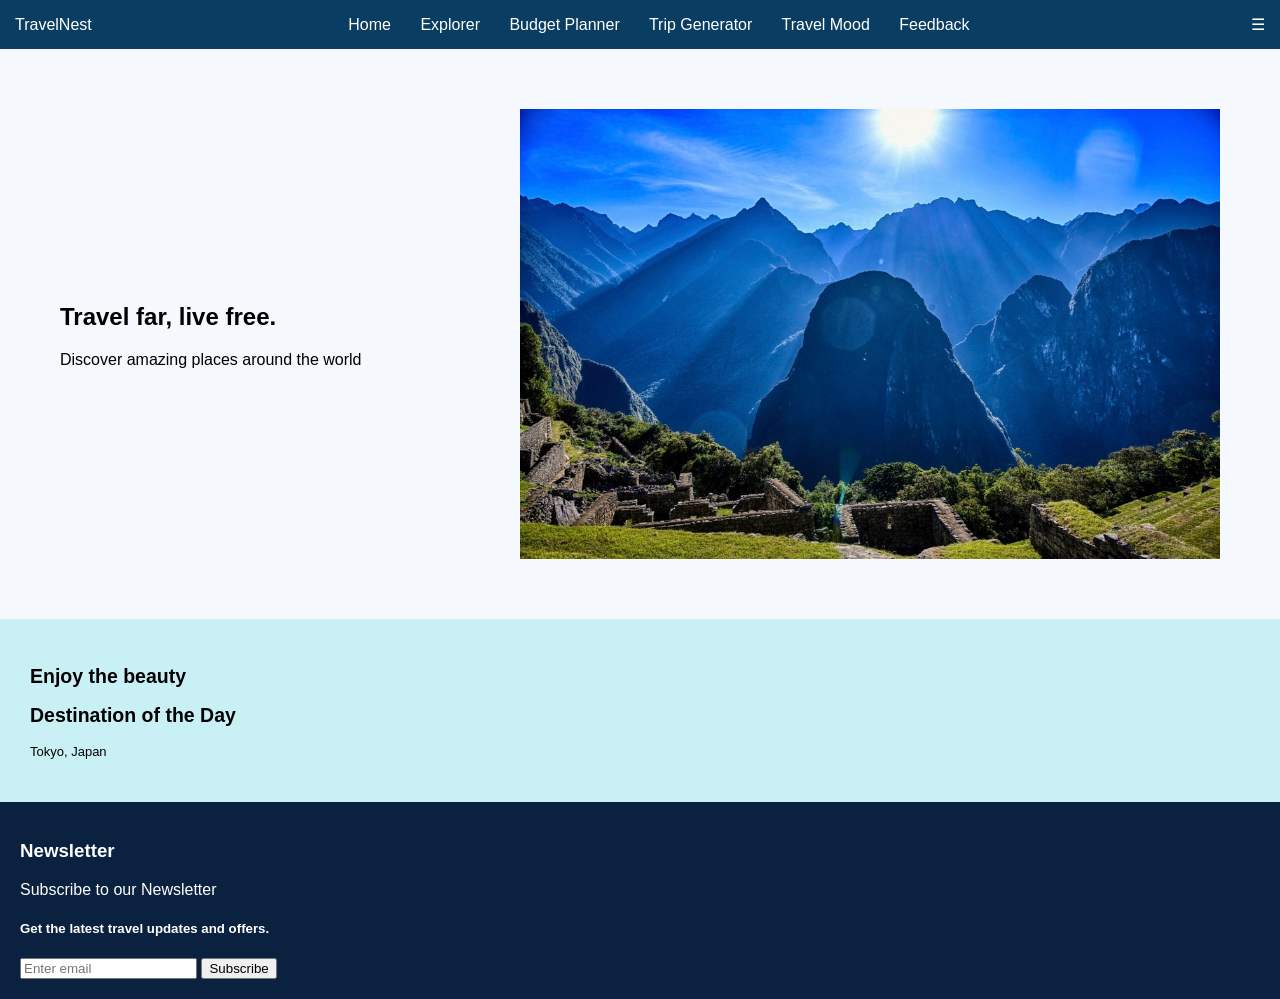
==== pages/index.html @ f7131f9d "Add files via upload" ====
<html lang="en">
<head>
    <meta charset="UTF-8">
    <meta name="viewport" content="width= , initial-scale=1.0">
    <title>TravelNest</title>
    <link rel ="stylesheet" href = "../css/Home.css">
</head>
<body>
    
<!--navbar-->
<header>
  <div class="logo">TravelNest</div>

  <nav id="nav">
    <a href="index.html">Home</a>
    <a href="explorer.html">Explorer</a>
    <a href="Budget.html">Budget Planner</a>
    <a href="Random.html">Trip Generator</a>
    <a href="mood.html">Travel Mood</a>
    <a href="Feedback.html">Feedback</a>

  </nav> 
   <div class="menu-toggle" onclick="toggleMenu()">
    ☰
  </div>
</header>

<!-- Hero -->
<section class="hero">
  <div class="hero-text">
    <h1 id="quote">Loading...</h1>
    <p>Discover amazing places around the world</p>
  </div>

  <div class="hero-image">
    <img id="heroImg" src= ../assets/Home/image.jpeg >
  </div>
</section>

<!-- Destination-->
<section class="daily">
  <div class = "daily-text">
    <h1> Enjoy the beauty </h1>
    <h2>Destination of the Day</h2>
    <p id="destination"></p>
  </div>
</section>

<!-- Footer -->
<footer>

  <div class="newsletter">
    <h3>Newsletter</h3>
    <p> Subscribe to our Newsletter </p>
    <h5> Get the latest travel updates and offers. </h5>
    <input type="email" id="email" placeholder="Enter email">
    <button onclick="saveEmail()">Subscribe</button>
  </div>
</footer>

<script src="../js/Home.js"></script>
</body>
</html>
</body>
</html>
---- css/Home.css ----
body {
  margin: 0;
  font-family: Arial;
}

/* NAVBAR */
header {
  display: flex;
  justify-content: space-between;
  align-items: center;
  padding: 15px;
  background: #0a3d62;
  color: white;
}

nav a {
  text-decoration: none;
  color: white;
  gap: 25px;
  margin-right: 25px;
}

.hamburger{
  display: none;
  font-size: 25px;
  cursor: pointer;
}

/* HERO */
.hero {
  display: grid;
  grid-template-columns: 1fr 1fr;
  background : rgb(245, 248, 252);
  padding: 60px;
  align-items: center;
}

img {
    width: 700px;
    height: 450px;
}

/* DAILY */
.daily {
  display: block;
  text-align: left;
  padding: 30px;
  background: #c9f0f5;
  font-size: small;
}


/* FOOTER */
footer {
  display: flex;
  justify-content: space-between;
  padding: 20px;
  background: #0a223f;
  color: rgb(255, 255, 255);
}

/* MOBILE */
@media (max-width: 768px) {
  .hero {
    grid-template-columns: 1fr;
    text-align: center;
  }

  nav {
    display: none;
    position: absolute;
    top: 60px;
    right: 0;
    background: #0a3d62;
    width: 150px;
    flex-direction: column;
  }

  nav.show {
    display: flex;
  }

  .hamburger {
    display: block;
  }
}
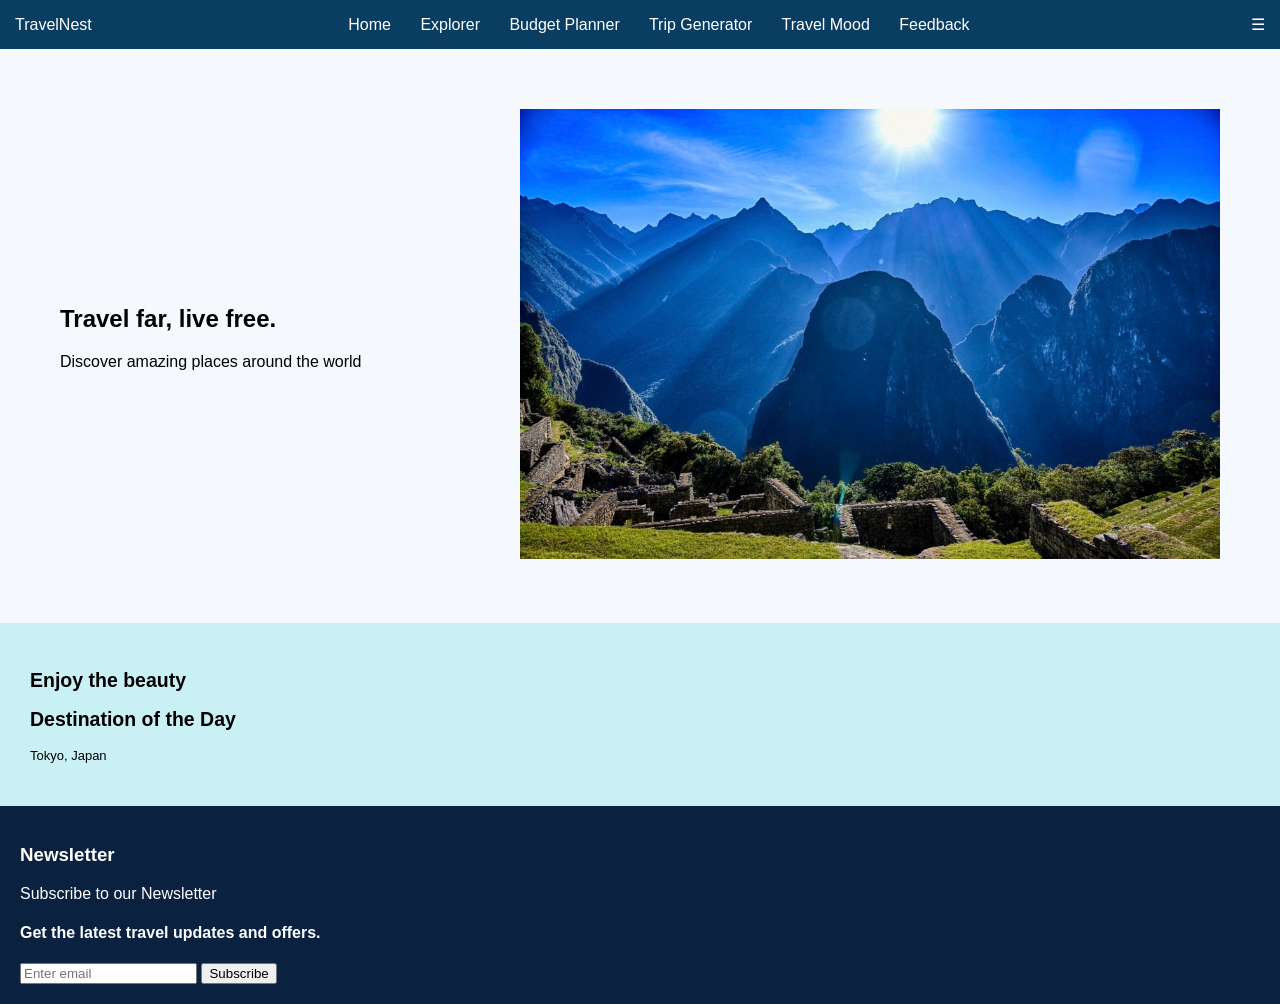
==== commit 9e946742: "Update index.html" ====
--- a/pages/index.html
+++ b/pages/index.html
@@ -1,3 +1,4 @@
+<!DOCTYPE html>
 <html lang="en">
 <head>
     <meta charset="UTF-8">
@@ -33,7 +34,7 @@
   </div>
 
   <div class="hero-image">
-    <img id="heroImg" src= ../assets/Home/image.jpeg >
+    <img id="heroImg" src= ../assets/Home/image.jpeg alt = "Travle Image">
   </div>
 </section>
 
@@ -52,7 +53,7 @@
   <div class="newsletter">
     <h3>Newsletter</h3>
     <p> Subscribe to our Newsletter </p>
-    <h5> Get the latest travel updates and offers. </h5>
+    <h4> Get the latest travel updates and offers. </h4>
     <input type="email" id="email" placeholder="Enter email">
     <button onclick="saveEmail()">Subscribe</button>
   </div>
@@ -61,5 +62,3 @@
 <script src="../js/Home.js"></script>
 </body>
 </html>
-</body>
-</html>
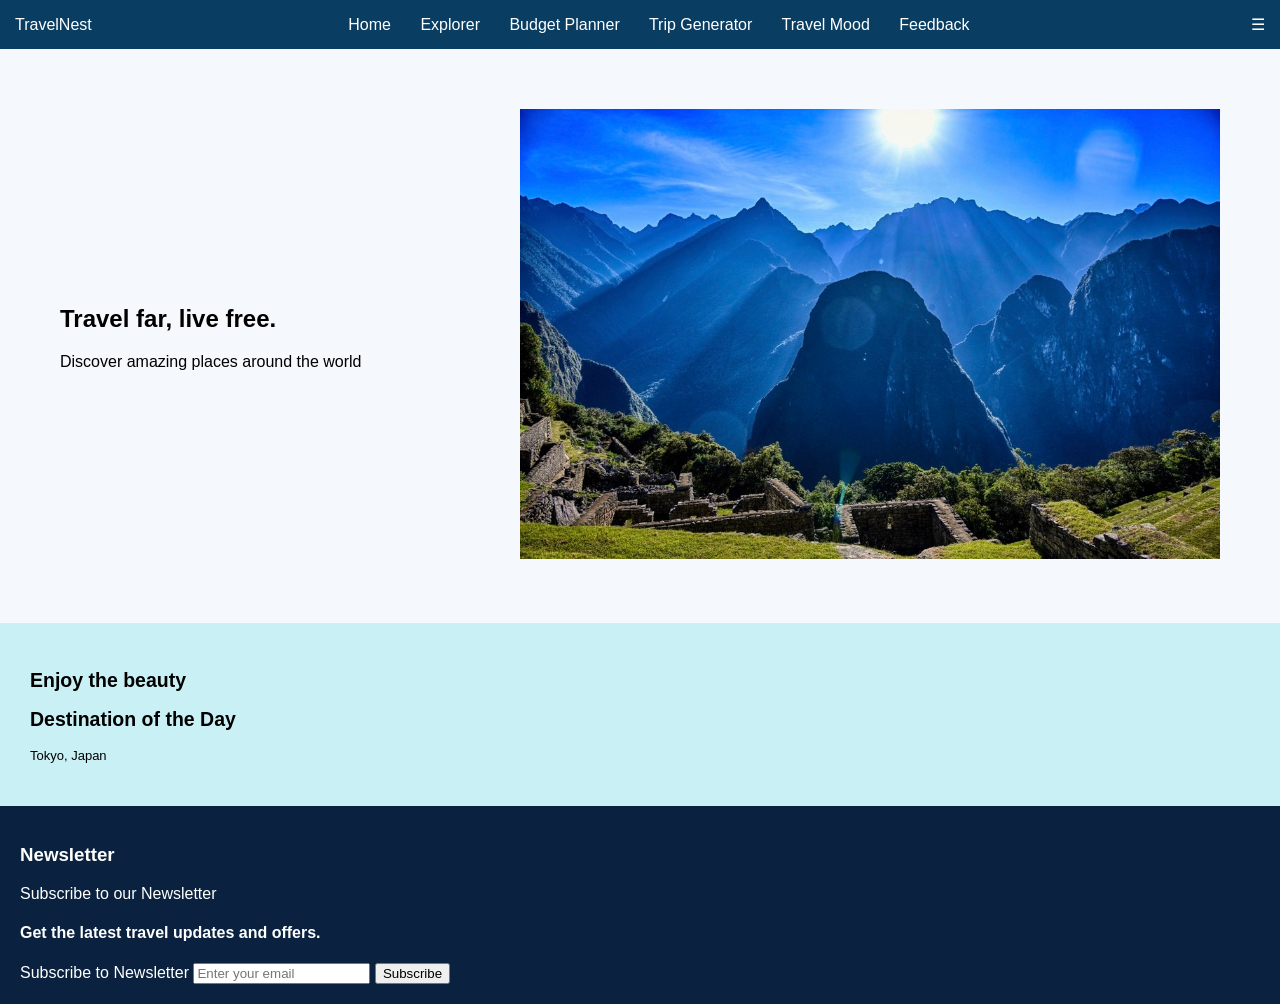
==== commit ba61aea7: "Update index.html" ====
--- a/pages/index.html
+++ b/pages/index.html
@@ -54,7 +54,8 @@
     <h3>Newsletter</h3>
     <p> Subscribe to our Newsletter </p>
     <h4> Get the latest travel updates and offers. </h4>
-    <input type="email" id="email" placeholder="Enter email">
+    <label for="newsletter">Subscribe to Newsletter</label>
+    <input type="email" id="newsletter" name="newsletter" placeholder="Enter your email">
     <button onclick="saveEmail()">Subscribe</button>
   </div>
 </footer>
